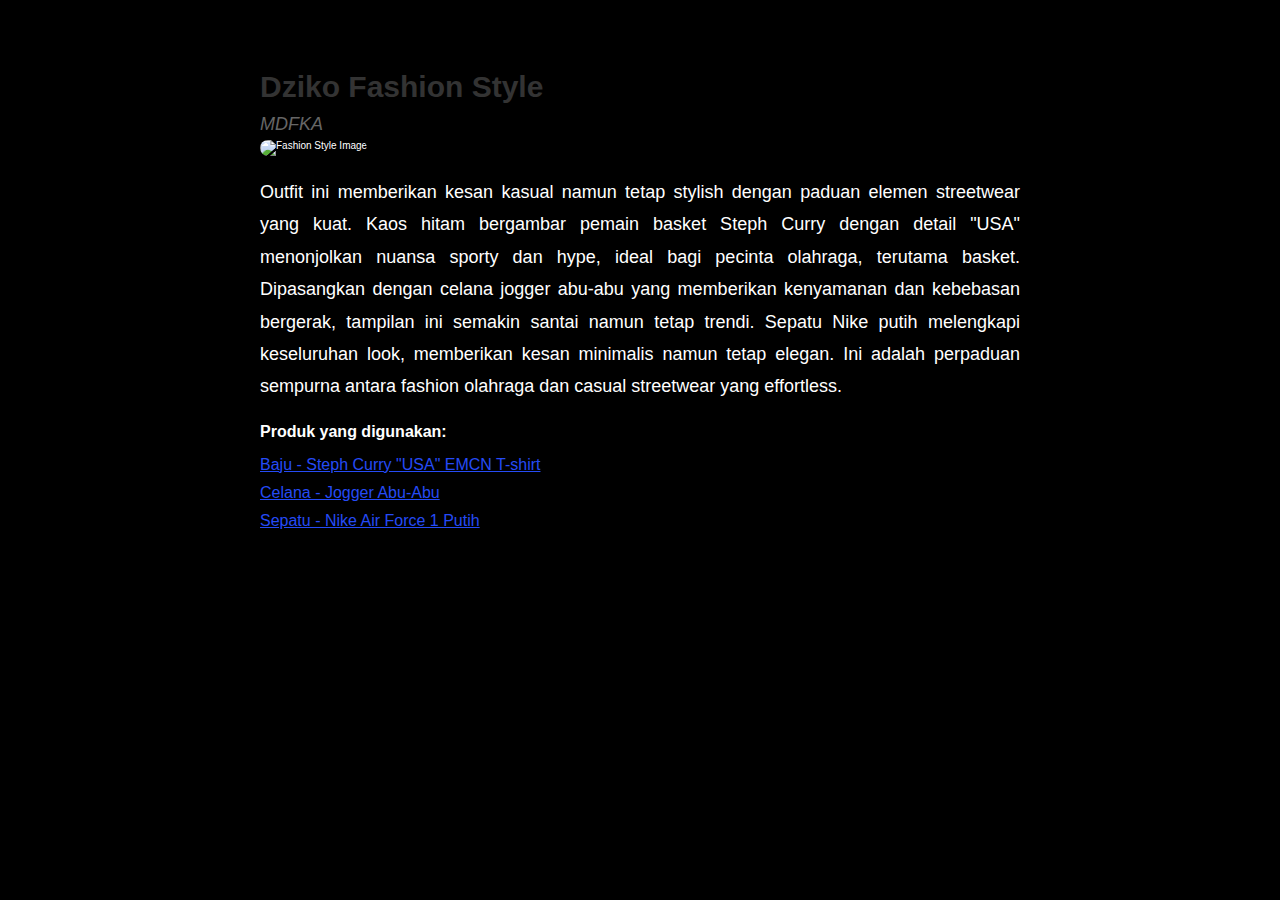
==== artikel1.html @ 7a474549 "first commit" ====
<!DOCTYPE html>
<html lang="en">

<head>
    <meta charset="UTF-8">
    <meta name="viewport" content="width=device-width, initial-scale=1.0">
    <title>Artikel 1</title>
    <link rel="stylesheet" href="style2.css">
</head>

<body>

    <div class="article-container">
        <h1>Dziko Fashion Style</h1>
        <p class="subheading">MDFKA</p>

        <!-- Gambar Artikel -->
        <img src="outfit1artikel.JPG" alt="Fashion Style Image" class="article-image">

        <!-- Konten Paragraf -->
        <div class="content">
            <p>
                Outfit ini memberikan kesan kasual namun tetap stylish dengan paduan elemen streetwear yang kuat.
                Kaos hitam bergambar pemain basket Steph Curry dengan detail "USA" menonjolkan nuansa sporty dan hype,
                ideal bagi pecinta olahraga, terutama basket.
                Dipasangkan dengan celana jogger abu-abu yang memberikan kenyamanan dan kebebasan bergerak,
                tampilan ini semakin santai namun tetap trendi.
                Sepatu Nike putih melengkapi keseluruhan look, memberikan kesan minimalis namun tetap elegan.
                Ini adalah perpaduan sempurna antara fashion olahraga dan casual streetwear yang effortless.
            </p>
        </div>

        <!-- Link Produk -->
        <div class="product-links">
            <p><strong>Produk yang digunakan:</strong></p>
            <ul>
                <li><a href="https://id.shp.ee/MCutsxw" target="_blank">Baju - Steph Curry "USA" EMCN T-shirt</a></li>
                <li><a href="https://id.shp.ee/6UxYNgu" target="_blank">Celana - Jogger Abu-Abu</a></li>
                <li><a href="https://www.footlocker.id/nike-air-force-1-07-men-s-sneakers-white-31.html?color=7"
                        target="_blank">Sepatu - Nike Air Force 1 Putih</a></li>
            </ul>
        </div>
    </div>

</body>

</html>
---- style2.css ----
* {
    margin: 0;
    padding: 0;
    box-sizing: border-box;
    text-decoration: none;
    border: none;
    outline: none;
    scroll-behavior: smooth;
    font-family: "Poppins", sans-serif;
  }
  
  :root {
    --bg-color: #000000;
    --second-bg-color: #ffffff;
    --text-color: #ffffff;
    --main-color: #254bf6;
  }
  
  html {
    font-size: 62.5%;
    overflow-x: hidden;
  }
  
  body {
    background-color: var(--bg-color);
    color: var(--text-color);
    margin: 0;
    padding: 0;
    font-family: Arial, sans-serif;
    position: relative;
  }
  
  section {
    min-height: 100vh;
    padding: 10rem 12% 10rem;
  }
  
  .header {
    position: fixed;
    top: 0;
    left: 0;
    width: 100%;
    padding: 2rem 12%;
    z-index: 5;
    display: flex;
    align-items: center; /* Centers logo and menu vertically */
    justify-content: space-between; /* Keeps logo and menu icon separated */
    background: rgba(0, 0, 0, 0.5);
    backdrop-filter: blur(10px);
    height: 8rem;
  }
  
  /* Center the logo */
  .logo {
    position: absolute;
    left: 50%;
    transform: translateX(-50%);
    font-size: 3rem;
    color: var(--text-color);
    font-weight: 800;
    cursor: pointer;
    transition: 0.3s;
  }
  
  .logo:hover {
    transform: translateX(-50%) scale(1.1); /* Keep the centering on hover */
  }
  
  .logo span {
    text-shadow: 0 0 25px var(--main-color);
  }
  
  /* Hamburger Menu Icon */
  .menu-icon {
    cursor: pointer;
    display: flex;
    flex-direction: column;
    justify-content: space-between;
    width: 3rem;
    height: 2rem;
    align-self: center;
    position: absolute;
    right: 2rem; /* Moves to the far right */
    top: 50%; /* Center vertically */
    transform: translateY(-50%);
  }
  
  .hamburger-menu {
    width: 100%;
    height: 0.4rem;
    background-color: var(--text-color);
    border-radius: 5px;
    transition: 0.3s ease;
  }
  
  /* Navbar */
  .navbar {
    display: none;
    flex-direction: column;
    position: absolute;
    top: 6rem;
    right: 2rem;
    background-color: rgba(0, 0, 0, 0.8);
    padding: 2rem;
    border-radius: 10px;
    transition: 0.3s;
  }
  
  .navbar.active {
    display: flex;
  }
  
  .navbar a {
    font-size: 1.8rem;
    color: var(--text-color);
    font-weight: 500;
    margin-bottom: 1.5rem;
    transition: 0.3s ease;
    border-bottom: 3px solid transparent;
  }
  
  .navbar a:hover,
  .navbar a.active {
    border-bottom: 3px solid var(--main-color);
  }
  
  .article-container {
    max-width: 800px;
    margin: 50px auto;
    padding: 20px;
    background-color: #000000;
    border-radius: 10px;
    box-shadow: 0 4px 8px rgba(0, 0, 0, 0.1);
  }
  
  h1 {
    font-size: 3rem;
    font-weight: bold;
    margin-bottom: 10px;
    color: #333;
  }
  
  .subheading {
    font-size: 1.8rem;
    font-style: italic;
    margin-bottom: 5px;
    color: #666;
  }
  
  .date {
    font-size: 1.4rem;
    color: #999;
    margin-bottom: 20px;
  }
  
  .article-image {
    width: 100%;
    height: auto;
    border-radius: 10px;
    margin-bottom: 20px;
  }
  
  .content p {
    margin-bottom: 20px;
    text-align: justify;
    font-size: 1.8rem; /* Tambahkan ukuran font disini */
    line-height: 1.8; /* Tambahkan line-height untuk spasi antar baris */
  }
  
  .product-links {
    margin-top: 20px;
  }
  
  .product-links p {
    font-size: 1.6rem;
    font-weight: bold;
    margin-bottom: 15px; /* buat jarah antara text produk yang di pakai dan link */
  }
  
  .product-links ul {
    list-style-type: none;
  }
  
  .product-links ul li {
    margin-bottom: 10px;
  }
  
  .product-links ul li a {
    font-size: 1.6rem;
    color: var(--main-color);
    text-decoration: underline;
    transition: color 0.3s ease;
  }
  
  .product-links ul li a:hover {
    color: #ff6347;
  }

  /* CSS untuk tombol kembali di pojok kiri atas */
.back-button {
    position: absolute;
    top: 10px;
    left: 10px;
    background-color: #4caf4f00; /* Warna hijau */
    color: white;
    padding: 10px 15px;
    text-align: center;
    text-decoration: none;
    border-radius: 5px;
    font-size: 20px;
}

.back-button:hover {
    background-color: #45a04900; /* Warna hijau yang lebih gelap saat hover */
}
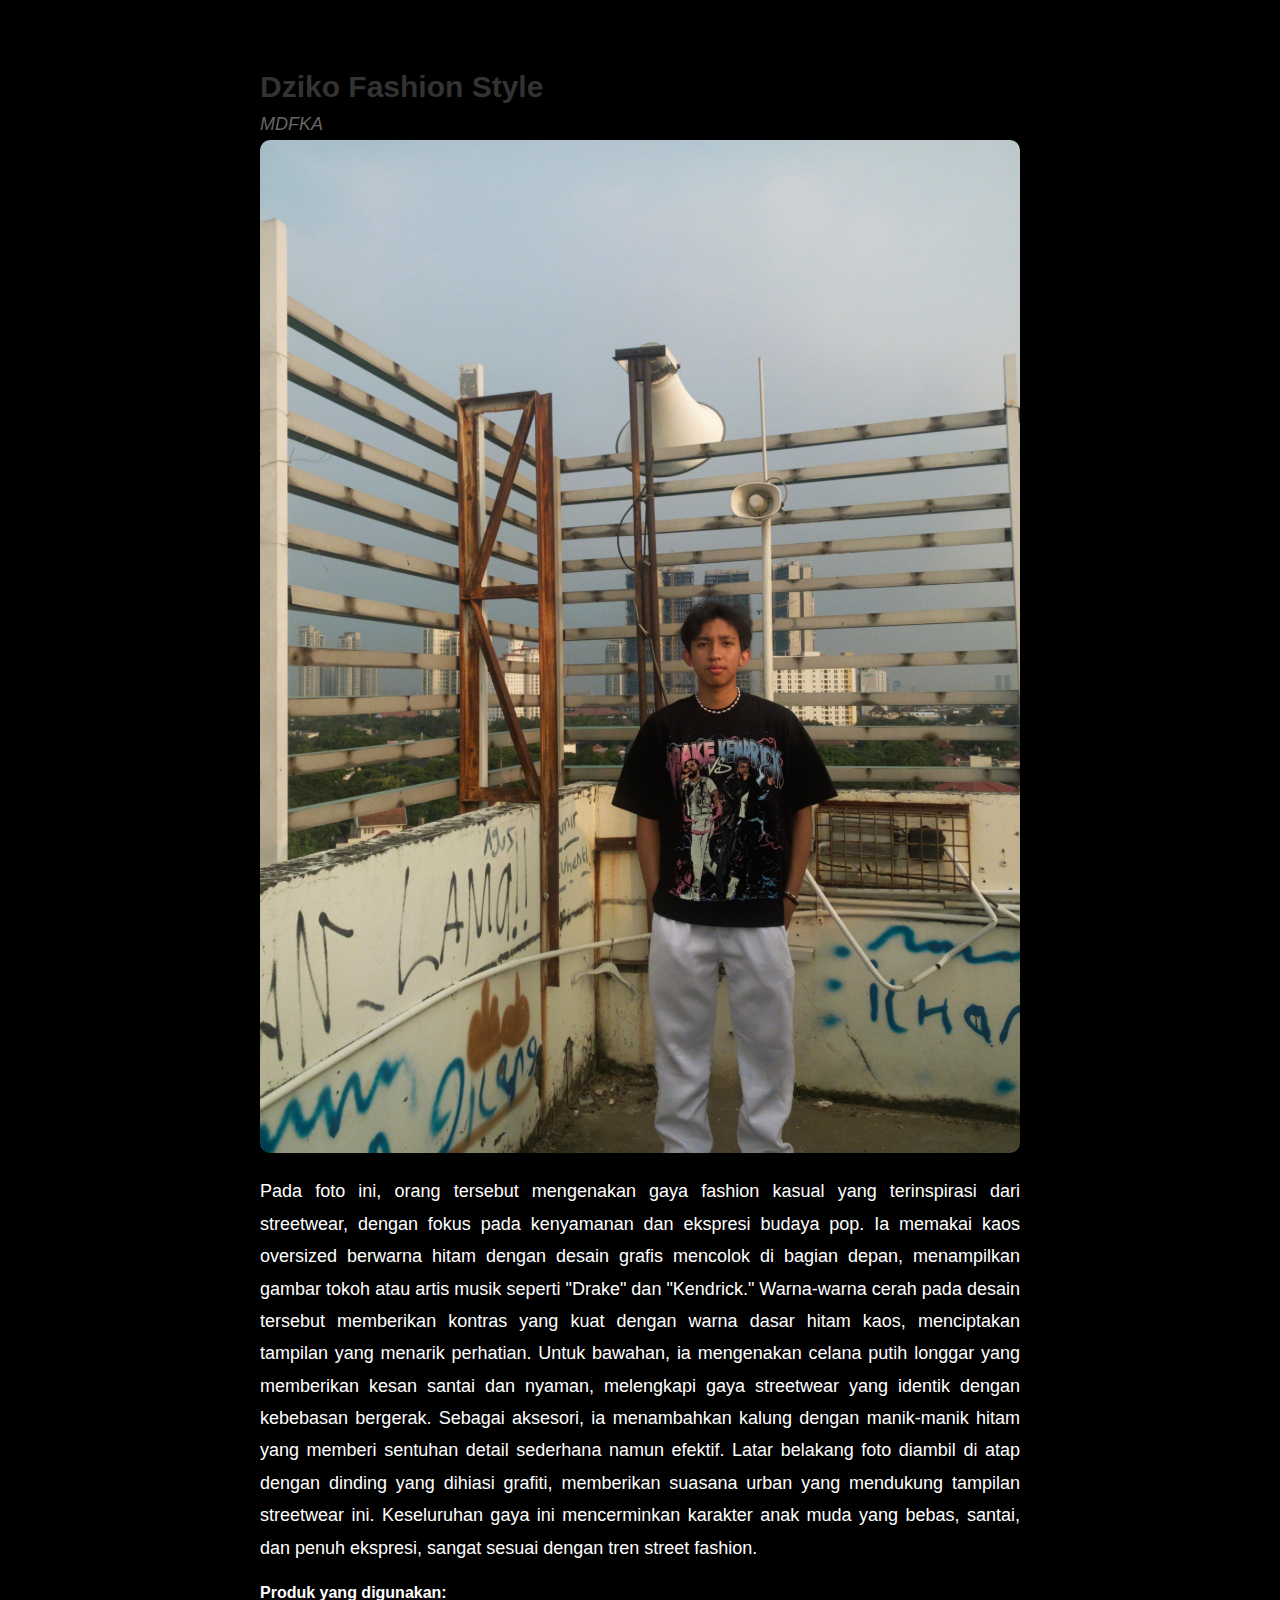
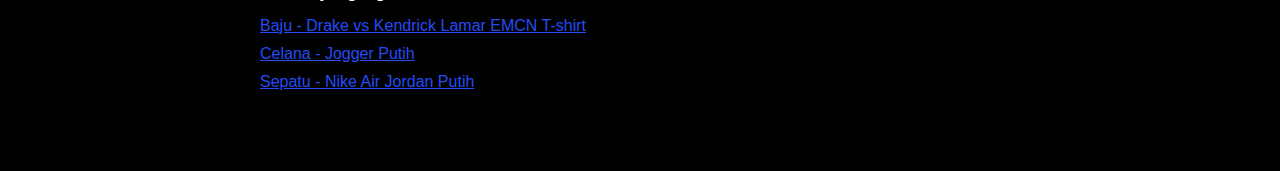
==== commit 0790da71: "Deploy website" ====
--- a/artikel1.html
+++ b/artikel1.html
@@ -4,40 +4,49 @@
 <head>
     <meta charset="UTF-8">
     <meta name="viewport" content="width=device-width, initial-scale=1.0">
-    <title>Artikel 1</title>
+    <title>artikel 1</title>
     <link rel="stylesheet" href="style2.css">
 </head>
 
 <body>
 
     <div class="article-container">
-        <h1>Dziko Fashion Style</h1>
+        <h1> Dziko Fashion Style</h1>
         <p class="subheading">MDFKA</p>
 
         <!-- Gambar Artikel -->
-        <img src="outfit1artikel.JPG" alt="Fashion Style Image" class="article-image">
+        <img src="outfit2.jpg" alt="Fashion Style Image" class="article-image">
 
         <!-- Konten Paragraf -->
         <div class="content">
             <p>
-                Outfit ini memberikan kesan kasual namun tetap stylish dengan paduan elemen streetwear yang kuat.
-                Kaos hitam bergambar pemain basket Steph Curry dengan detail "USA" menonjolkan nuansa sporty dan hype,
-                ideal bagi pecinta olahraga, terutama basket.
-                Dipasangkan dengan celana jogger abu-abu yang memberikan kenyamanan dan kebebasan bergerak,
-                tampilan ini semakin santai namun tetap trendi.
-                Sepatu Nike putih melengkapi keseluruhan look, memberikan kesan minimalis namun tetap elegan.
-                Ini adalah perpaduan sempurna antara fashion olahraga dan casual streetwear yang effortless.
+                Pada foto ini, orang tersebut mengenakan gaya fashion kasual yang terinspirasi dari streetwear,
+                dengan fokus pada kenyamanan dan ekspresi budaya pop.
+                Ia memakai kaos oversized berwarna hitam dengan desain grafis mencolok di bagian depan,
+                menampilkan gambar tokoh atau artis musik seperti "Drake" dan "Kendrick."
+                Warna-warna cerah pada desain tersebut memberikan kontras yang kuat dengan warna dasar hitam kaos,
+                menciptakan tampilan yang menarik perhatian.
+                Untuk bawahan, ia mengenakan celana putih longgar yang memberikan kesan santai dan nyaman,
+                melengkapi gaya streetwear yang identik dengan kebebasan bergerak.
+                Sebagai aksesori, ia menambahkan kalung dengan manik-manik hitam yang memberi sentuhan detail sederhana
+                namun efektif.
+                Latar belakang foto diambil di atap dengan dinding yang dihiasi grafiti,
+                memberikan suasana urban yang mendukung tampilan streetwear ini.
+                Keseluruhan gaya ini mencerminkan karakter anak muda yang bebas, santai, dan penuh ekspresi,
+                sangat sesuai dengan tren street fashion.
             </p>
+
         </div>
 
         <!-- Link Produk -->
         <div class="product-links">
             <p><strong>Produk yang digunakan:</strong></p>
             <ul>
-                <li><a href="https://id.shp.ee/MCutsxw" target="_blank">Baju - Steph Curry "USA" EMCN T-shirt</a></li>
-                <li><a href="https://id.shp.ee/6UxYNgu" target="_blank">Celana - Jogger Abu-Abu</a></li>
-                <li><a href="https://www.footlocker.id/nike-air-force-1-07-men-s-sneakers-white-31.html?color=7"
-                        target="_blank">Sepatu - Nike Air Force 1 Putih</a></li>
+                <li><a href="https://shopee.co.id/EMCN-Oversized-Tee-Drake-v-Kendrick-i.767397174.25980643187?sp_atk=64c89580-82c4-4e2f-899e-2c64c56e67e4&xptdk=64c89580-82c4-4e2f-899e-2c64c56e67e4"
+                        target="_blank">Baju - Drake vs Kendrick Lamar EMCN T-shirt</a></li>
+                <li><a href="https://id.shp.ee/6UxYNgu" target="_blank">Celana - Jogger Putih</a></li>
+                <li><a href="https://www.footlocker.id/nike-air-jordan-1-low-women-s-basketball-shoes-anthracite-9.html?color=294"
+                        target="_blank">Sepatu - Nike Air Jordan Putih</a></li>
             </ul>
         </div>
     </div>
